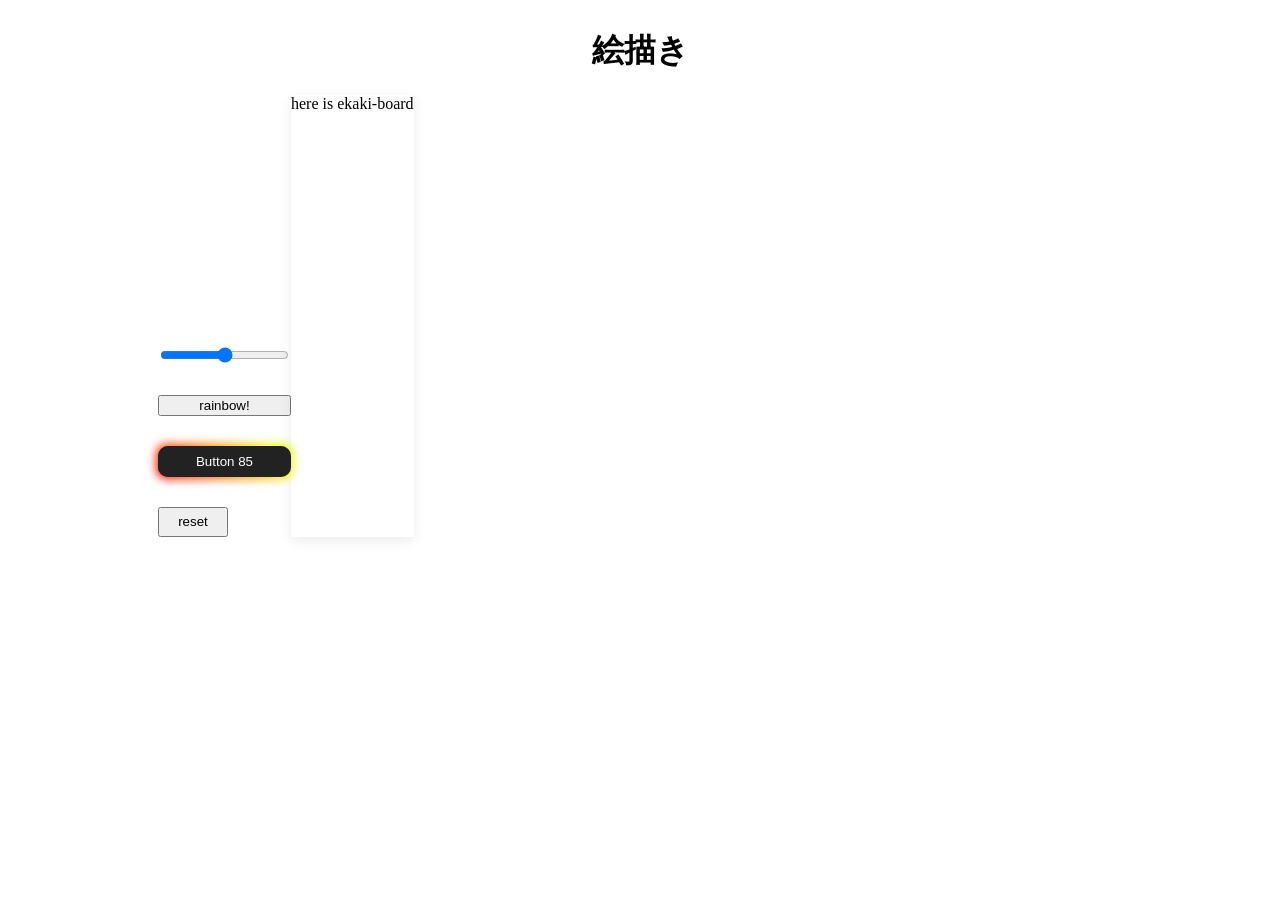
==== ekaki.html @ 74fdd571 "working on js" ====
<!DOCTYPE html>
<html lang="en">
  <head>
    <meta charset="UTF-8" />
    <meta name="viewport" content="width=device-width, initial-scale=1.0" />
    <title>絵描き</title>
    <!-- Link your CSS file here -->
    <link rel="stylesheet" href="ekaki.css" />
    <script src="ekaki.js" defer></script>
  </head>
  <body>
    <header>
      <h1>絵描き</h1>
    </header>
    <main>
      <div id="controls">
        <input type="range" id="gridSize" value="grid size" />
        <input type="button" class="rainbow" value="rainbow!"/>
        <button class="button-85" role="button">Button 85</button>
        <input  type="button" id="reset" value="reset"/>
        <!-- You can put controls like shake or change color here -->
      </div>
      <div id="ekakiContainer">
        <div id="ekakiBoard">
          here is ekaki-board
          <!-- The Etch-A-Sketch board will be created here with JavaScript -->
        </div>
      </div>
    </main>
    <!-- Link your JavaScript file here -->
  </body>
</html>
---- ekaki.css ----
html, body {
  min-height: 100%;
}

header{
display: flex;
align-items: center;
justify-content: center;
}

main{
display: flex;
justify-items: center;
flex-direction: row;
}

#controls{
display: flex;
flex-direction: column;
margin-left: 150px;
margin-top: 250px;
gap: 30px;

}

#girdSize ,#rainbow, #reset{
  width: 70px;
  height: 30px;
}

#gridSize{

}

#rainbow{
}

    /* <button class="button-85" role="button">Button 85</button> */
    
    /* CSS */
    .button-85 {
      padding: 0.6em 2em;
      border: none;
      outline: none;
      color: rgb(255, 255, 255);
      background: #111;
      cursor: pointer;
      position: relative;
      z-index: 0;
      border-radius: 10px;
      user-select: none;
      -webkit-user-select: none;
      touch-action: manipulation;
    }
    
    .button-85:before {
      content: "";
      background: linear-gradient(
        45deg,
        #ff0000,
        #ff7300,
        #fffb00,
        #48ff00,
        #00ffd5,
        #002bff,
        #7a00ff,
        #ff00c8,
        #ff0000
      );
      position: absolute;
      top: -2px;
      left: -2px;
      background-size: 400%;
      z-index: -1;
      filter: blur(5px);
      -webkit-filter: blur(5px);
      width: calc(100% + 4px);
      height: calc(100% + 4px);
      animation: glowing-button-85 20s linear infinite;
      transition: opacity 0.3s ease-in-out;
      border-radius: 10px;
    }
    
    @keyframes glowing-button-85 {
      0% {
        background-position: 0 0;
      }
      50% {
        background-position: 400% 0;
      }
      100% {
        background-position: 0 0;
      }
    }
    
    .button-85:after {
      z-index: -1;
      content: "";
      position: absolute;
      width: 100%;
      height: 100%;
      background: #222;
      left: 0;
      top: 0;
      border-radius: 10px;
    }


#reset{

}

#ekakiContainer{
    display: flex;
}

#ekakiBoard{
    box-shadow: rgba(0, 0, 0, 0.08) 0px 4px 12px;
}

.footer{

}
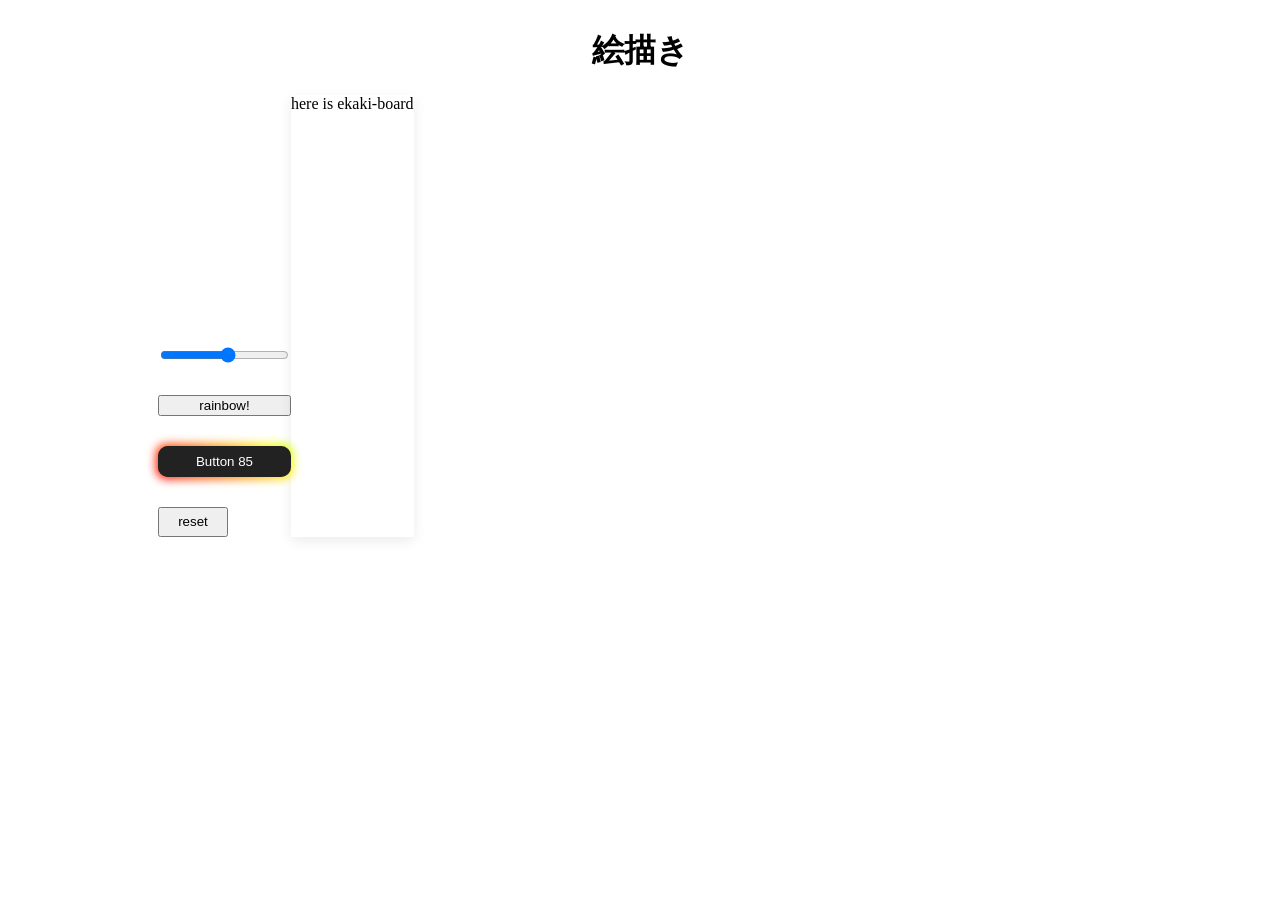
==== commit 3badb62f: "adjustGridSize complete. clearGrid w.i.p" ====
--- a/ekaki.html
+++ b/ekaki.html
@@ -14,7 +14,7 @@
     </header>
     <main>
       <div id="controls">
-        <input type="range" id="gridSize" value="grid size" />
+        <input type="range" id="gridSize" value="grid size" min="10" max="25" />
         <input type="button" class="rainbow" value="rainbow!"/>
         <button class="button-85" role="button">Button 85</button>
         <input  type="button" id="reset" value="reset"/>
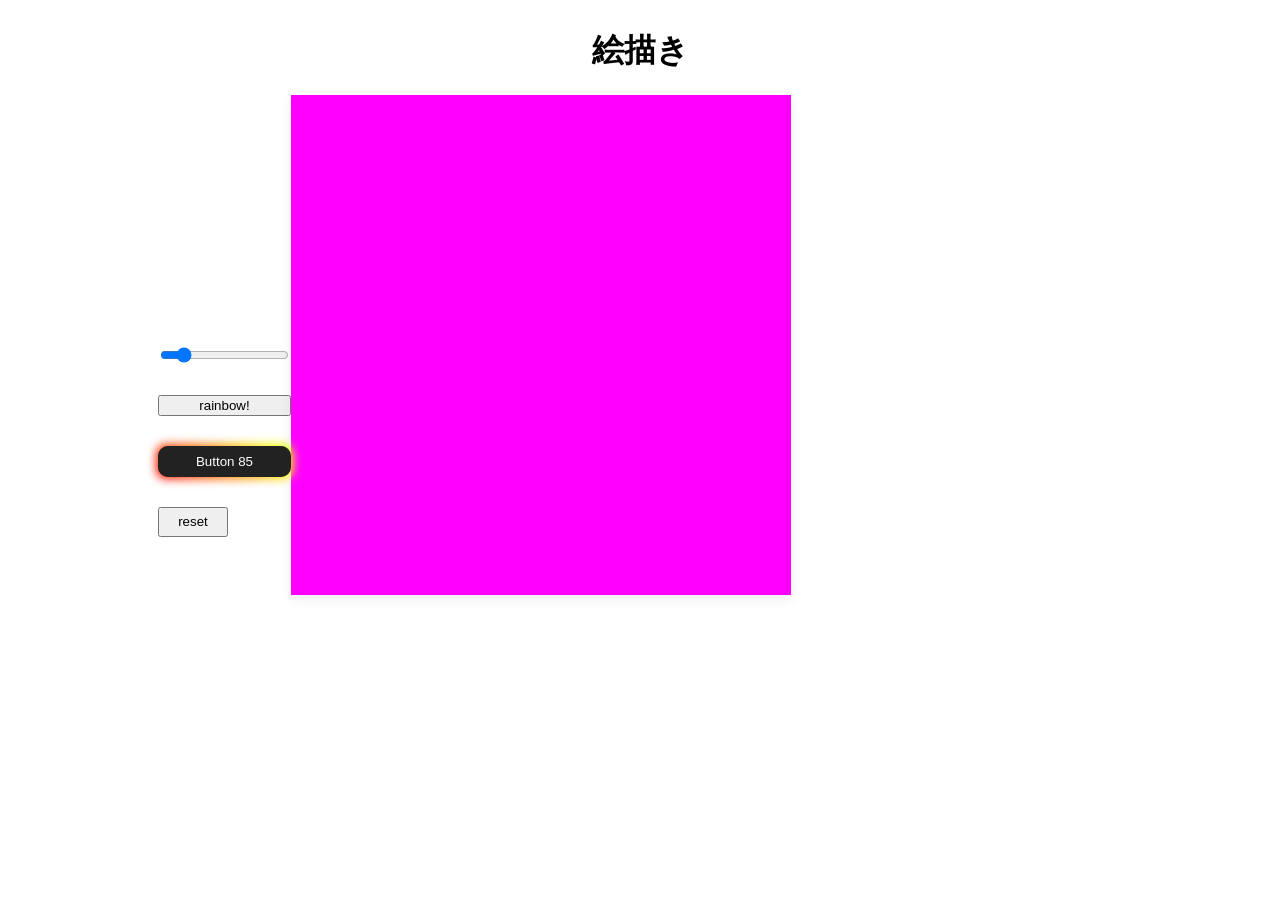
==== commit fd4fcec5: "revamped the js, next  is to add the hover effect" ====
--- a/ekaki.html
+++ b/ekaki.html
@@ -14,7 +14,7 @@
     </header>
     <main>
       <div id="controls">
-        <input type="range" id="gridSize" value="grid size" min="10" max="25" />
+        <input type="range" id="gridSize" value="16" min="2" max="100" />
         <input type="button" class="rainbow" value="rainbow!"/>
         <button class="button-85" role="button">Button 85</button>
         <input  type="button" id="reset" value="reset"/>
@@ -22,7 +22,6 @@
       </div>
       <div id="ekakiContainer">
         <div id="ekakiBoard">
-          here is ekaki-board
           <!-- The Etch-A-Sketch board will be created here with JavaScript -->
         </div>
       </div>
--- a/ekaki.css
+++ b/ekaki.css
@@ -116,6 +116,9 @@
 
 #ekakiBoard{
     box-shadow: rgba(0, 0, 0, 0.08) 0px 4px 12px;
+    display: grid;
+    width: 500px;
+    height: 500px;
 }
 
 .footer{
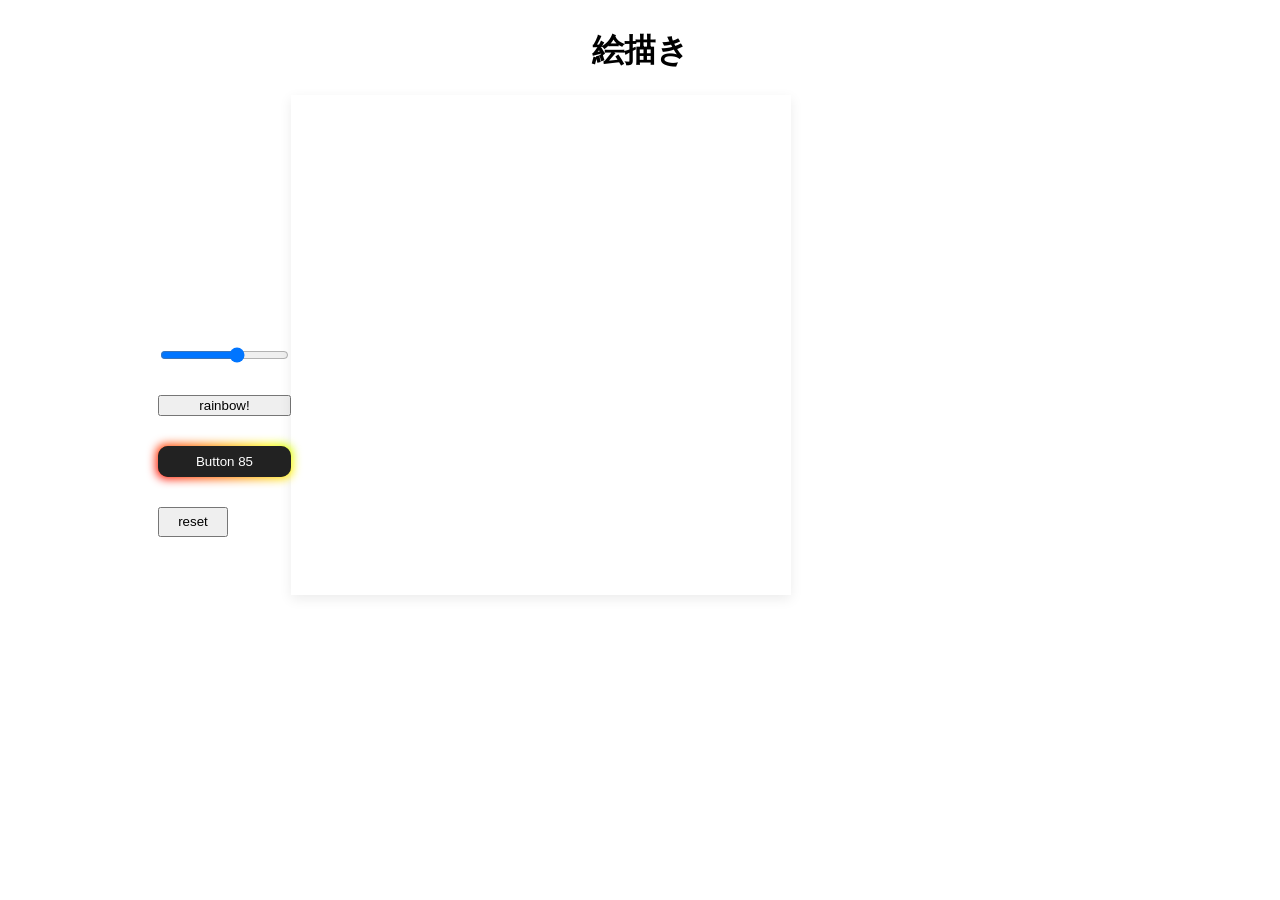
==== commit 5afad0e7: "updated dynamic grid. next step is square hovering" ====
--- a/ekaki.html
+++ b/ekaki.html
@@ -14,7 +14,7 @@
     </header>
     <main>
       <div id="controls">
-        <input type="range" id="gridSize" value="16" min="2" max="100" />
+        <input type="range" id="gridSize" value="16" min="2" max="25" />
         <input type="button" class="rainbow" value="rainbow!"/>
         <button class="button-85" role="button">Button 85</button>
         <input  type="button" id="reset" value="reset"/>
--- a/ekaki.css
+++ b/ekaki.css
@@ -124,3 +124,22 @@
 .footer{
 
 }
+
+.square:hover{
+  background: linear-gradient(
+        45deg,
+        #ff0000,
+        #ff7300,
+        #fffb00,
+        #48ff00,
+        #00ffd5,
+        #002bff,
+        #7a00ff,
+        #ff00c8,
+        #ff0000
+      );
+      animation: glowing-button-85 20s linear infinite;
+      transition: opacity 0.3s ease-in-out;
+      border-radius: 10px;
+}
+
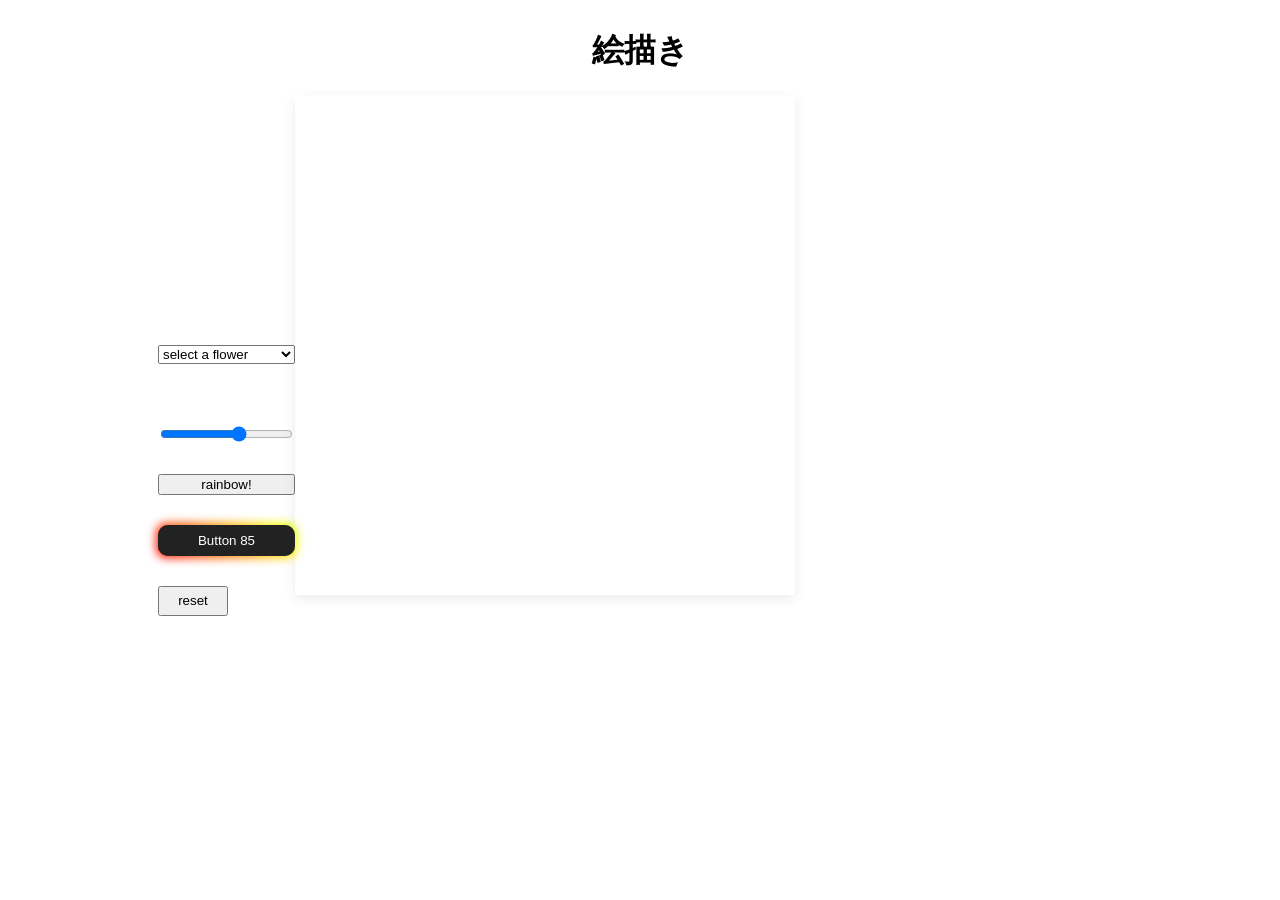
==== commit a81d679a: "added reset button & wip color palette" ====
--- a/ekaki.html
+++ b/ekaki.html
@@ -14,6 +14,16 @@
     </header>
     <main>
       <div id="controls">
+        <select id="selectColorPalette">
+          <option value="none">select a flower</option>
+          <option value="hot flowers">Hot Flowers</option>
+          <option value="cold flowers">Cold Flowers</option>
+          <option value="funky flowers">funky flowers</option>
+          <option value="grassy flowers">grassy flowers</option>
+          <option value="kyukyurarin flowers">kyukyurarin flowers</option>
+        </select>
+        <div id="colorDisplay"></div>
+
         <input type="range" id="gridSize" value="16" min="2" max="25" />
         <input type="button" class="rainbow" value="rainbow!"/>
         <button class="button-85" role="button">Button 85</button>
--- a/ekaki.css
+++ b/ekaki.css
@@ -125,7 +125,21 @@
 
 }
 
-.square:hover{
+/* for the container*/
+#colorDisplay {
+  display: grid;
+}
+
+.colorSquare {
+  /* Any styles for individual squares */
+}
+
+
+.square{ 
+
+}
+
+.square:hover, .active{
   background: linear-gradient(
         45deg,
         #ff0000,
@@ -138,8 +152,20 @@
         #ff00c8,
         #ff0000
       );
-      animation: glowing-button-85 20s linear infinite;
+      animation: glowing-square 20s linear infinite;
       transition: opacity 0.3s ease-in-out;
       border-radius: 10px;
 }
 
+@keyframes glowing-square {
+  0% {
+    background-position: 0 0;
+  }
+  50% {
+    background-position: 400% 0;
+  }
+  100% {
+    background-position: 0 0;
+  }
+}
+
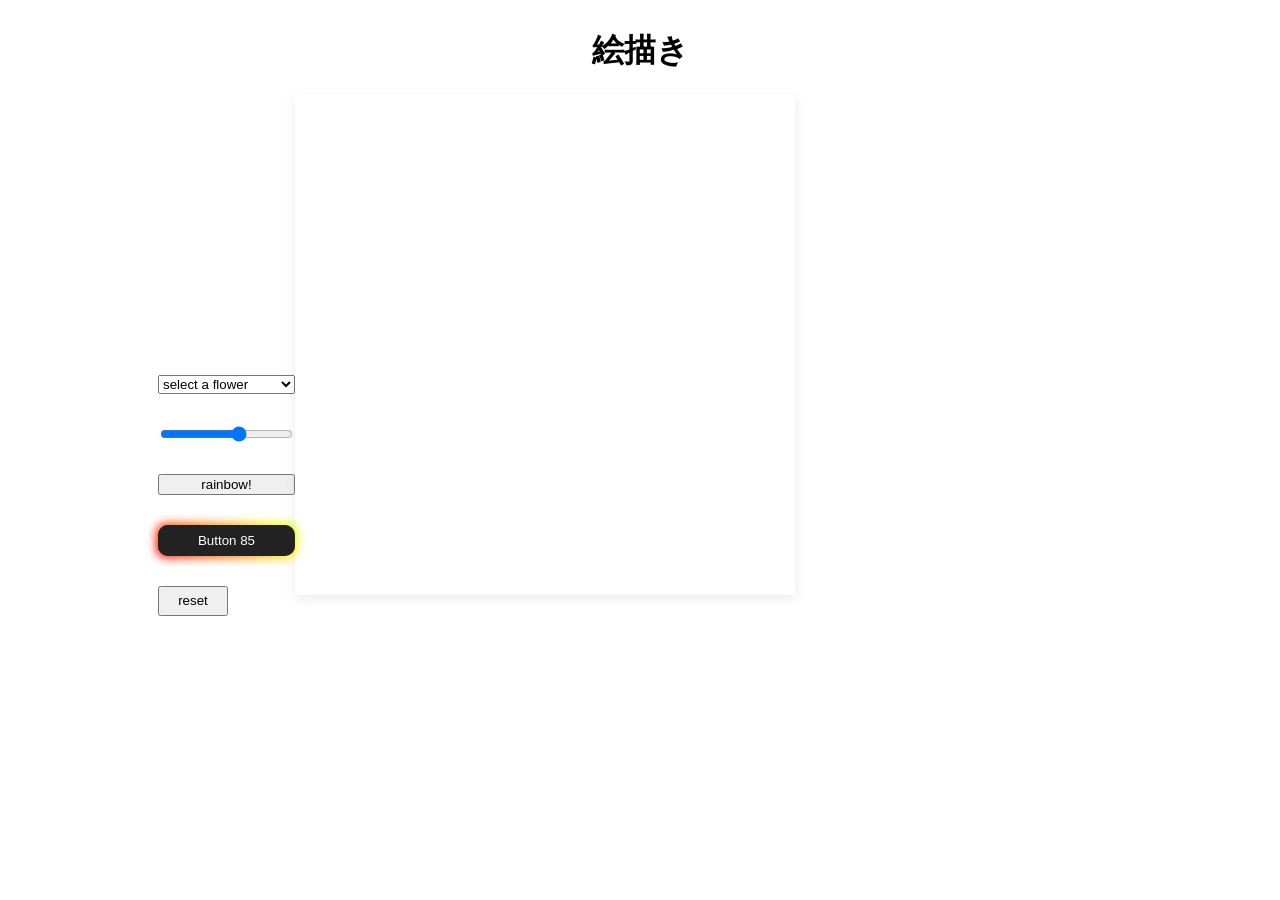
==== commit 71452346: "color change broke :( im tired" ====
--- a/ekaki.html
+++ b/ekaki.html
@@ -14,6 +14,7 @@
     </header>
     <main>
       <div id="controls">
+        <div id="colorDisplay"></div>
         <select id="selectColorPalette">
           <option value="none">select a flower</option>
           <option value="hot flowers">Hot Flowers</option>
@@ -22,7 +23,6 @@
           <option value="grassy flowers">grassy flowers</option>
           <option value="kyukyurarin flowers">kyukyurarin flowers</option>
         </select>
-        <div id="colorDisplay"></div>
 
         <input type="range" id="gridSize" value="16" min="2" max="25" />
         <input type="button" class="rainbow" value="rainbow!"/>
--- a/ekaki.css
+++ b/ekaki.css
@@ -135,11 +135,11 @@
 }
 
 
-.square{ 
+.currentColor{ 
 
 }
 
-.square:hover, .active{
+.currentColor:hover, .active{
   background: linear-gradient(
         45deg,
         #ff0000,
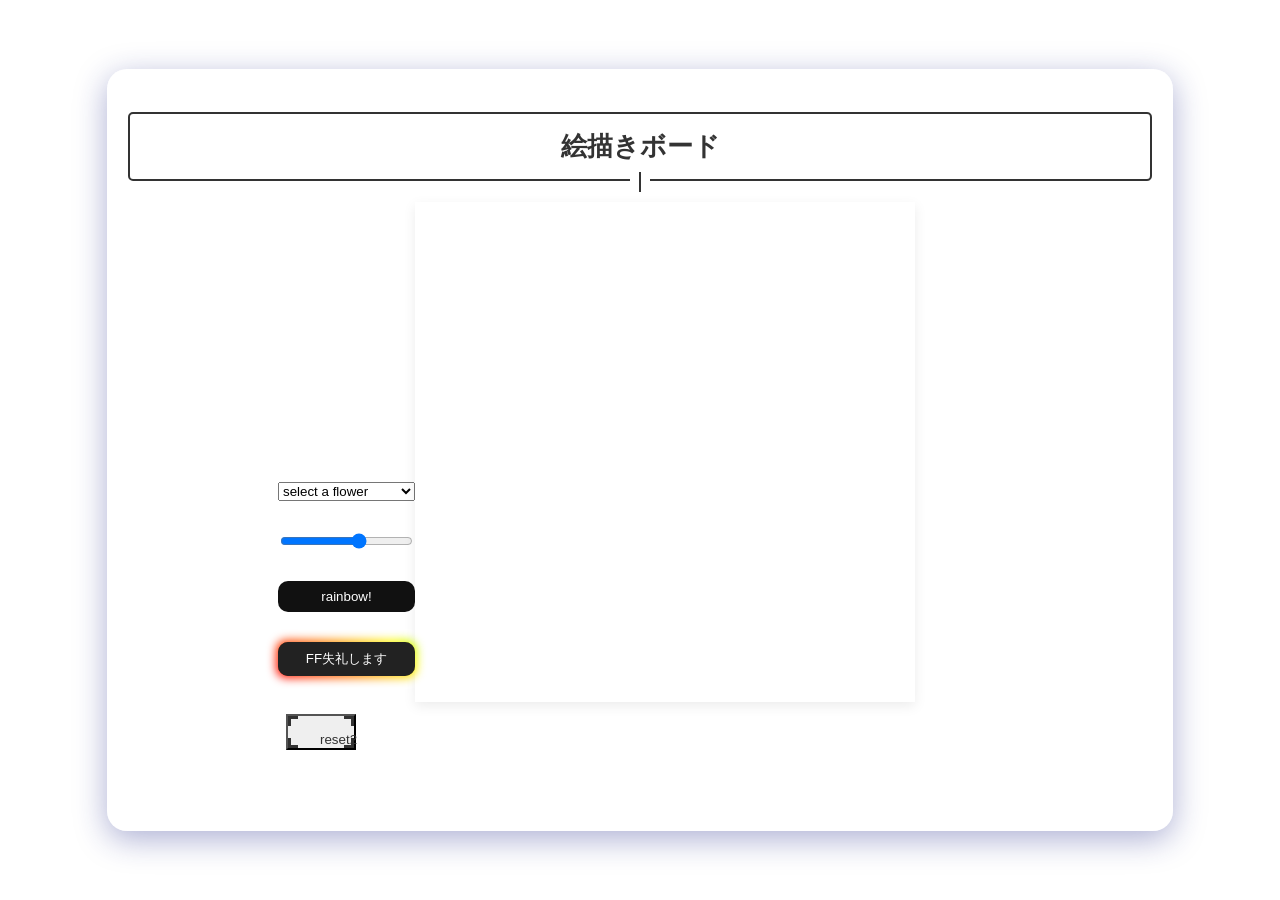
==== commit 5400ab05: "fixed color palletes added background wip css" ====
--- a/ekaki.html
+++ b/ekaki.html
@@ -1,41 +1,49 @@
 <!DOCTYPE html>
 <html lang="en">
-  <head>
+
+<head>
     <meta charset="UTF-8" />
     <meta name="viewport" content="width=device-width, initial-scale=1.0" />
     <title>絵描き</title>
     <!-- Link your CSS file here -->
     <link rel="stylesheet" href="ekaki.css" />
     <script src="ekaki.js" defer></script>
-  </head>
-  <body>
+</head>
+<body>
     <header>
-      <h1>絵描き</h1>
+        <div class="glass">
+            <h2>絵描きボード</h2>
+            
+            <main>
+                <div id="controls">
+                    <div id="colorDisplay"></div>
+                    <select id="selectColorPalette">
+                        <option value="none">select a flower</option>
+                        <option value="hot flowers">Hot Flowers</option>
+                        <option value="cold flowers">Cold Flowers</option>
+                        <option value="funky flowers">funky flowers</option>
+                        <option value="grassy flowers">grassy flowers</option>
+                        <option value="kyukyurarin flowers">kyukyurarin flowers</option>
+                    </select>
+
+                    <input type="range" id="gridSize" value="16" min="2" max="25" />
+                    <input type="button" class="rainbow" value="rainbow!" />
+                   <button class="button-85, rainbow">FF失礼します</button>
+                    <button id="reset">reset2</button>
+                    <!-- <input type="button" id="reset" value="reset" /> -->
+                
+                    <!-- You can put controls like shake or change color here -->
+                </div>
+                <a href="#" class="card"></a>
+                <div id="ekakiContainer">
+                    <div id="ekakiBoard">
+                        <!-- The Etch-A-Sketch board will be created here with JavaScript -->
+                    </div>
+                </div>
+            </a>
+            </main>
+        </div>
     </header>
-    <main>
-      <div id="controls">
-        <div id="colorDisplay"></div>
-        <select id="selectColorPalette">
-          <option value="none">select a flower</option>
-          <option value="hot flowers">Hot Flowers</option>
-          <option value="cold flowers">Cold Flowers</option>
-          <option value="funky flowers">funky flowers</option>
-          <option value="grassy flowers">grassy flowers</option>
-          <option value="kyukyurarin flowers">kyukyurarin flowers</option>
-        </select>
+</body>
 
-        <input type="range" id="gridSize" value="16" min="2" max="25" />
-        <input type="button" class="rainbow" value="rainbow!"/>
-        <button class="button-85" role="button">Button 85</button>
-        <input  type="button" id="reset" value="reset"/>
-        <!-- You can put controls like shake or change color here -->
-      </div>
-      <div id="ekakiContainer">
-        <div id="ekakiBoard">
-          <!-- The Etch-A-Sketch board will be created here with JavaScript -->
-        </div>
-      </div>
-    </main>
-    <!-- Link your JavaScript file here -->
-  </body>
 </html>
--- a/ekaki.css
+++ b/ekaki.css
@@ -1,12 +1,62 @@
 html, body {
-  min-height: 100%;
-}
-
-header{
-display: flex;
-align-items: center;
-justify-content: center;
-}
+  margin: 0;
+}
+
+header {
+  height: 100vh;
+  background: url(./images/ゆるキャン絶景.jpg) center no-repeat;
+  background-size: cover;
+  display: flex;
+  justify-content: center;
+  align-items: center;
+}
+
+
+h2 {
+  position: relative;
+  padding: 15px;
+  border-radius: 5px;
+  border: 2px solid #333;
+  color: #333;
+  font-weight: bold;
+  font-size: 26px;
+  text-align: center;
+}
+
+
+h2:before {
+  position: absolute;
+  top: 100%;
+  left: 50%;
+  transform: translateX(-50%);
+  height: 3px;
+  width: 20px;
+  background-color: #fff;
+  content: "";
+}
+
+h2:after {
+  position: absolute;
+  top: 90%;
+  left: 50%;
+  transform: translateX(-50%);
+  height: 20px;
+  width: 2px;
+  background-color: #333;
+  content: "";
+}
+
+.glass {
+  background: rgba(255, 255, 255, 0.25);
+  box-shadow: 0 8px 32px 0 rgba(31, 38, 135, 0.37);
+  backdrop-filter: blur(10px);
+  border: 1px solid rgba(255, 255, 255, 0.18);
+  width: 80%;
+  height: 80%;
+  border-radius: 20px;
+  padding: 20px
+}
+
 
 main{
 display: flex;
@@ -38,7 +88,7 @@
     /* <button class="button-85" role="button">Button 85</button> */
     
     /* CSS */
-    .button-85 {
+    .rainbow {
       padding: 0.6em 2em;
       border: none;
       outline: none;
@@ -53,7 +103,7 @@
       touch-action: manipulation;
     }
     
-    .button-85:before {
+    .rainbow:before {
       content: "";
       background: linear-gradient(
         45deg,
@@ -76,12 +126,12 @@
       -webkit-filter: blur(5px);
       width: calc(100% + 4px);
       height: calc(100% + 4px);
-      animation: glowing-button-85 20s linear infinite;
+      animation: glowing-rainbow 20s linear infinite;
       transition: opacity 0.3s ease-in-out;
       border-radius: 10px;
     }
     
-    @keyframes glowing-button-85 {
+    @keyframes glowing-rainbow {
       0% {
         background-position: 0 0;
       }
@@ -93,7 +143,7 @@
       }
     }
     
-    .button-85:after {
+    .rainbow:after {
       z-index: -1;
       content: "";
       position: absolute;
@@ -106,9 +156,33 @@
     }
 
 
-#reset{
-
-}
+   
+    
+
+
+
+#reset {
+  --x-gradient: linear-gradient(90deg, #323232 0 10px, transparent 0 calc(100% - 10px), #323232 calc(100% - 10px));
+  --y-gradient: linear-gradient(#323232 0 10px, transparent 0 calc(100% - 10px), #323232 calc(100% - 10px));
+  margin: 0.5rem;
+  padding: 1rem 2rem;
+  background-image:
+      var(--x-gradient),
+      var(--y-gradient),
+      var(--x-gradient),
+      var(--y-gradient);
+  background-repeat: no-repeat;
+  background-size: 100% 3px, 3px 100%, 100% 3px, 3px 100%;
+  background-position: top, right, bottom, left;
+  color: #323232;
+  text-decoration: none;
+  transition: 0.5s;
+}
+
+#reset:hover {
+  background-position: bottom, left, top, right;
+}
+
 
 #ekakiContainer{
     display: flex;
@@ -131,7 +205,9 @@
 }
 
 .colorSquare {
-  /* Any styles for individual squares */
+  
+    width: 50px;
+    height: 50px;
 }
 
 
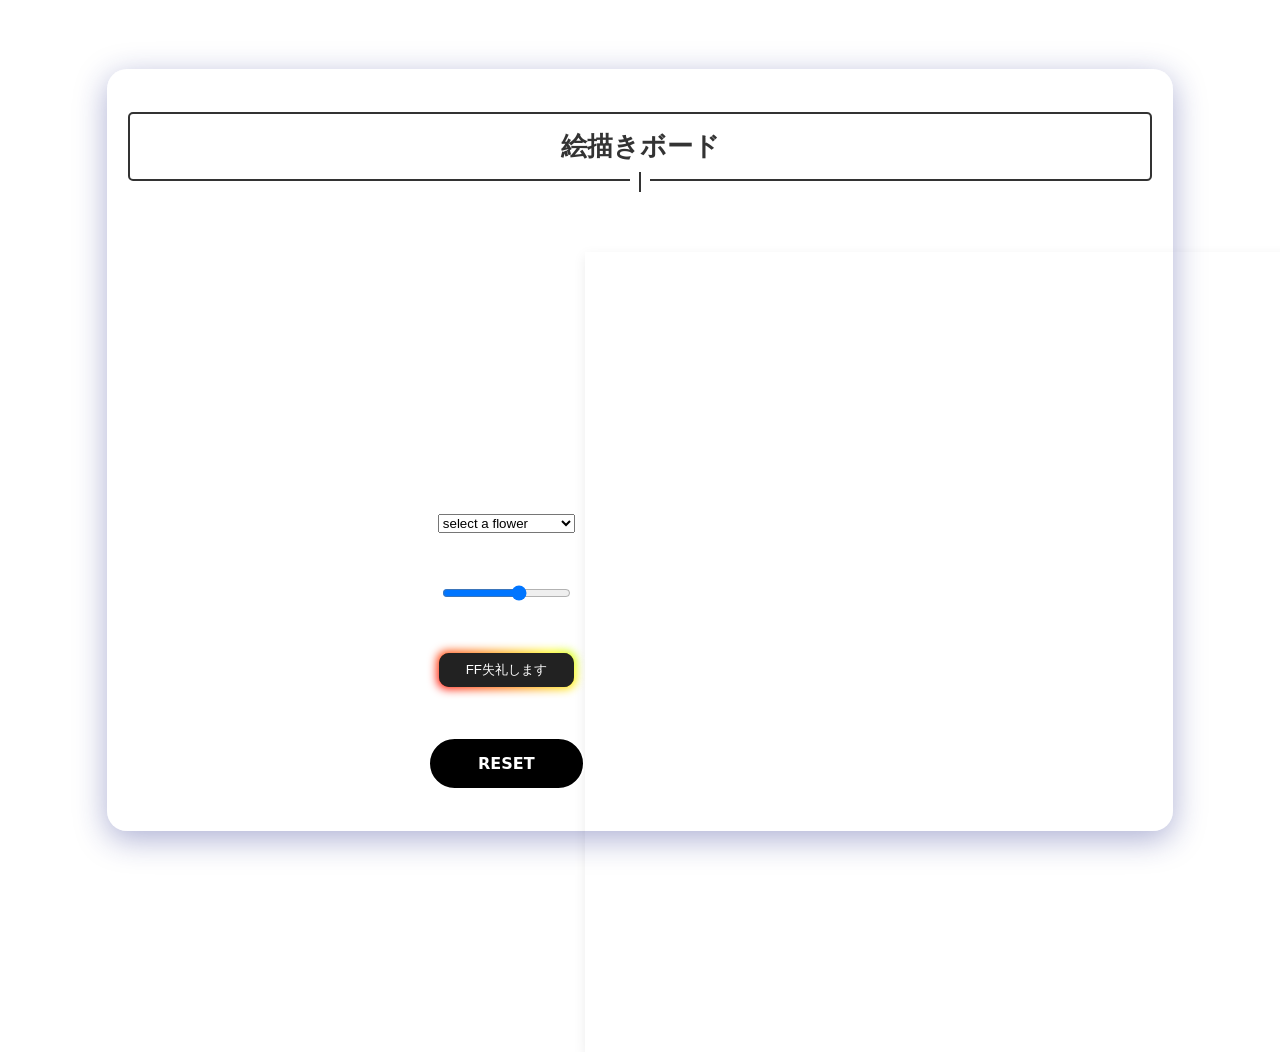
==== commit 39c28bfd: "added acceptable css" ====
--- a/ekaki.html
+++ b/ekaki.html
@@ -27,20 +27,20 @@
                     </select>
 
                     <input type="range" id="gridSize" value="16" min="2" max="25" />
-                    <input type="button" class="rainbow" value="rainbow!" />
-                   <button class="button-85, rainbow">FF失礼します</button>
-                    <button id="reset">reset2</button>
+                   <button class="rainbow">FF失礼します</button>
+                    
                     <!-- <input type="button" id="reset" value="reset" /> -->
-                
+                      
+                      <button class="btn-4" ><span>reset</span></button>
+
                     <!-- You can put controls like shake or change color here -->
                 </div>
-                <a href="#" class="card"></a>
+                
                 <div id="ekakiContainer">
                     <div id="ekakiBoard">
                         <!-- The Etch-A-Sketch board will be created here with JavaScript -->
                     </div>
                 </div>
-            </a>
             </main>
         </div>
     </header>
--- a/ekaki.css
+++ b/ekaki.css
@@ -67,10 +67,10 @@
 #controls{
 display: flex;
 flex-direction: column;
-margin-left: 150px;
-margin-top: 250px;
-gap: 30px;
-
+margin-left: 300px;
+gap: 50px;
+justify-content: center;
+align-items: center;
 }
 
 #girdSize ,#rainbow, #reset{
@@ -154,47 +154,112 @@
       top: 0;
       border-radius: 10px;
     }
-
-
+    
    
-    
+    .btn-4,
+.btn-4 *,
+.btn-4 :after,
+.btn-4 :before,
+.btn-4:after,
+.btn-4:before {
+  border: 0 solid;
+  box-sizing: border-box;
+}
+.btn-4 {
+  -webkit-tap-highlight-color: transparent;
+  -webkit-appearance: button;
+  background-color: #000;
+  background-image: none;
+  color: #fff;
+  cursor: pointer;
+  font-family: ui-sans-serif, system-ui, -apple-system, BlinkMacSystemFont,
+    Segoe UI, Roboto, Helvetica Neue, Arial, Noto Sans, sans-serif,
+    Apple Color Emoji, Segoe UI Emoji, Segoe UI Symbol, Noto Color Emoji;
+  font-size: 100%;
+  font-weight: 900;
+  line-height: 1.5;
+  margin: 0;
+  -webkit-mask-image: -webkit-radial-gradient(#000, #fff);
+  padding: 0;
+  text-transform: uppercase;
+}
+.btn-4:disabled {
+  cursor: default;
+}
+.btn-4:-moz-focusring {
+  outline: auto;
+}
+.btn-4 svg {
+  display: block;
+  vertical-align: middle;
+}
+.btn-4 [hidden] {
+  display: none;
+}
+.btn-4 {
+  border-radius: 99rem;
+  border-width: 2px;
+  overflow: hidden;
+  padding: 0.8rem 3rem;
+  position: relative;
+}
+.btn-4 span {
+  mix-blend-mode: difference;
+}
+.btn-4:before {
+  --tilt: 1.2rem;
+  background: #fff;
+  -webkit-clip-path: polygon(
+    0 0,
+    calc(100% - var(--tilt)) 0,
+    100% 100%,
+    0 100%
+  );
+  clip-path: polygon(0 0, calc(100% - var(--tilt)) 0, 100% 100%, 0 100%);
+  content: "";
+  display: block;
+  height: 100%;
+  left: calc(-100% - var(--tilt));
+  position: absolute;
+  top: 0;
+  transform: translateX(var(--progress, 0));
+  transition: transform 0.2s ease;
+  width: calc(100% + var(--tilt));
+}
+.btn-4:hover:before {
+  --progress: 100%;
+}
+
 
 
 
 #reset {
-  --x-gradient: linear-gradient(90deg, #323232 0 10px, transparent 0 calc(100% - 10px), #323232 calc(100% - 10px));
-  --y-gradient: linear-gradient(#323232 0 10px, transparent 0 calc(100% - 10px), #323232 calc(100% - 10px));
-  margin: 0.5rem;
-  padding: 1rem 2rem;
-  background-image:
-      var(--x-gradient),
-      var(--y-gradient),
-      var(--x-gradient),
-      var(--y-gradient);
-  background-repeat: no-repeat;
-  background-size: 100% 3px, 3px 100%, 100% 3px, 3px 100%;
-  background-position: top, right, bottom, left;
-  color: #323232;
-  text-decoration: none;
-  transition: 0.5s;
-}
-
-#reset:hover {
-  background-position: bottom, left, top, right;
-}
+  border: 0 solid;
+  box-sizing: border-box;
+  border-radius: 99rem;
+  border-width: 2px;
+  overflow: hidden;
+  padding: 0.8rem 3rem;
+  position: relative;
+}
+
 
 
 #ekakiContainer{
     display: flex;
+    margin-left: auto;
+    margin-top: 50px;
+    margin-right: 200px;
 }
 
 #ekakiBoard{
     box-shadow: rgba(0, 0, 0, 0.08) 0px 4px 12px;
     display: grid;
-    width: 500px;
-    height: 500px;
-}
-
+    width: 800px;
+    height: 800px;
+    
+}
+終
 .footer{
 
 }
